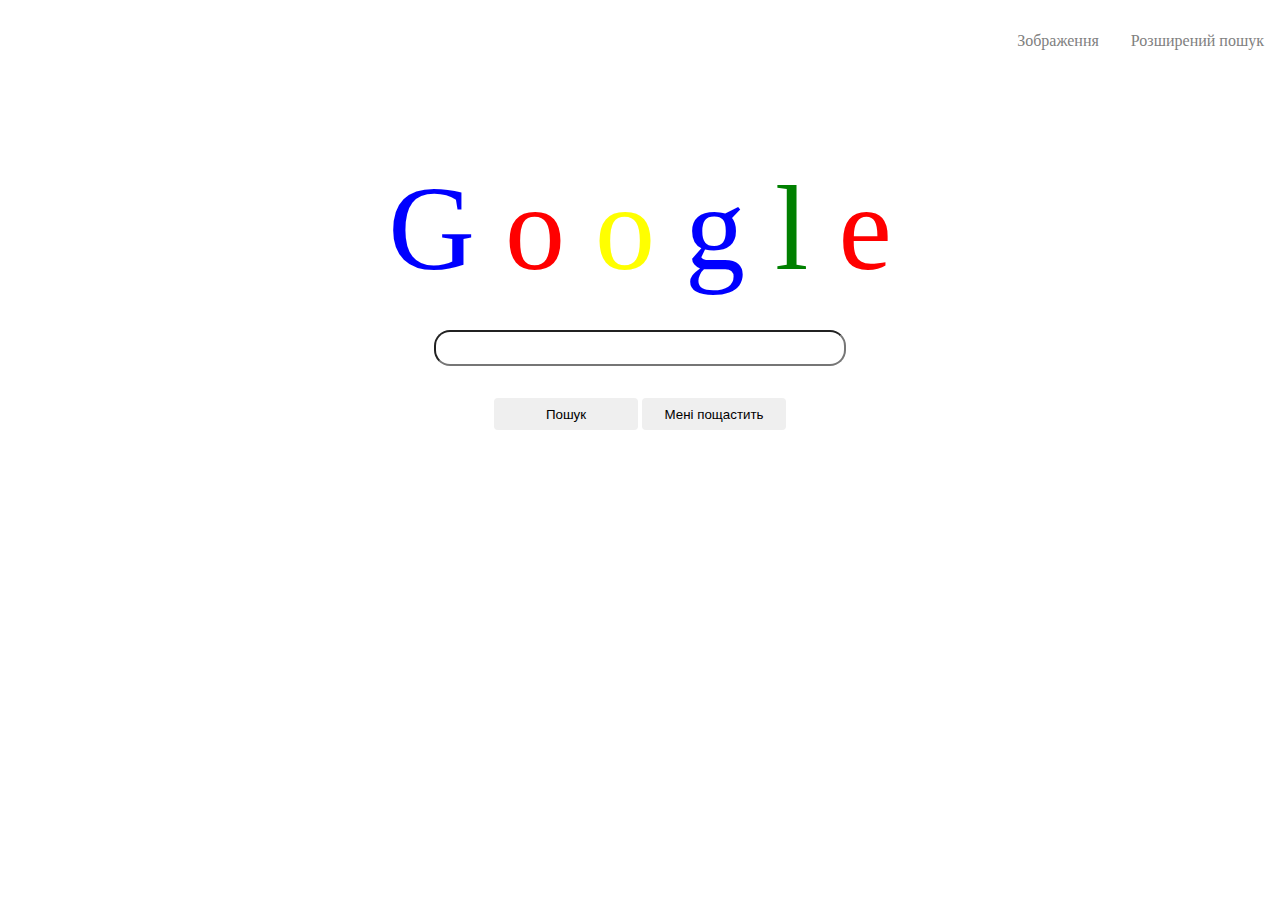
==== index.html @ 0cbaa518 "the own google" ====
<!DOCTYPE html>
<html lang="en">
<head>
  <meta charset="UTF-8">
  <title>Title</title>
  <link rel="stylesheet" href="google.css">
</head>
<body>
<div class="nav">
  <ul>
    <li><a href="images.html">Зображення </a></li>
    <li><a href="advanced.html">Розширений пошук</a></li>
  </ul>
</div>
<div class="google-wrapper">
  <a href="index.html">
    <span class="g">G</span>
    <span class="o-1">o</span>
    <span class="o-2">o</span>
    <span class="g">g</span>
    <span class="l">l</span>
    <span class="e">e</span>
  </a>
</div>
<form action="https://google.com/search">
  <div>
    <input type="text" name="q">
  </div>
  <div>
    <input type="submit" name="btnK" value="Пошук" />
    <input type="submit" name="btnI" value="Мені пощастить" />
  </div>
</form>
</body>
</html>
---- google.css ----
body {
    min-width: 520px;
    font-family: KacstBook;
    text-align: center;
    color: #dedede;
    background: url("https://cdn.wallpapersafari.com/61/47/Rf3GUi.jpg") no-repeat;
    background-size: cover;
}

.google-wrapper {
    font-size: 120px;
    background-color: transparent;
    margin-top: 10rem;
}

.google-wrapper--advanced {
    margin: 2rem;
    font-size: 2rem;
    text-align: left;
}

a {
    text-decoration: none;
    outline: none;
}

.g {
    color: blue;
}

.o-1 {
    color: red;
}

.o-2 {
    color: yellow;
}

.l {
    color: green;
}

.e {
    color: red;
}

input[type="text"] {
    width: 400px;
    height: 1.5rem;
    margin: 2rem;
    border-radius: 16px;
    outline: none;
    padding: 4px;
    font-family: "Bitstream Charter";
    font-size: 1.2rem;
}

button,
input[type="submit"] {
    height: 2rem;
    width: 9rem;
    border-radius: 4px;
    outline: none;
    border: none;
    cursor: pointer;
}

button:hover {
    background-color: #dedede;
    border: 2px solid grey
}

.nav{
    position: absolute;
    top: 0;
    right: 0;
}

.nav ul {
    list-style: none;
    display: flex;
}

li{
    margin: 1rem;
}

li a {
    color: grey;
}

.advanced-title {
    text-align: left;
    margin: 2rem;
}

.advanced-form {
    display: flex;
    align-content: flex-start;
    justify-items: flex-start;
    margin: 2rem;
}

.advanced-form__item {
    height: 4rem;
    margin: auto;
    text-align: left;
}

.advanced-form__item input {
    margin: 0;
    border-radius: 0;
}

.advanced-form__btn {
    margin: auto;
    width: 4rem;
    height: 2rem;
    background-color: darkblue;
    color: #dedede;
}
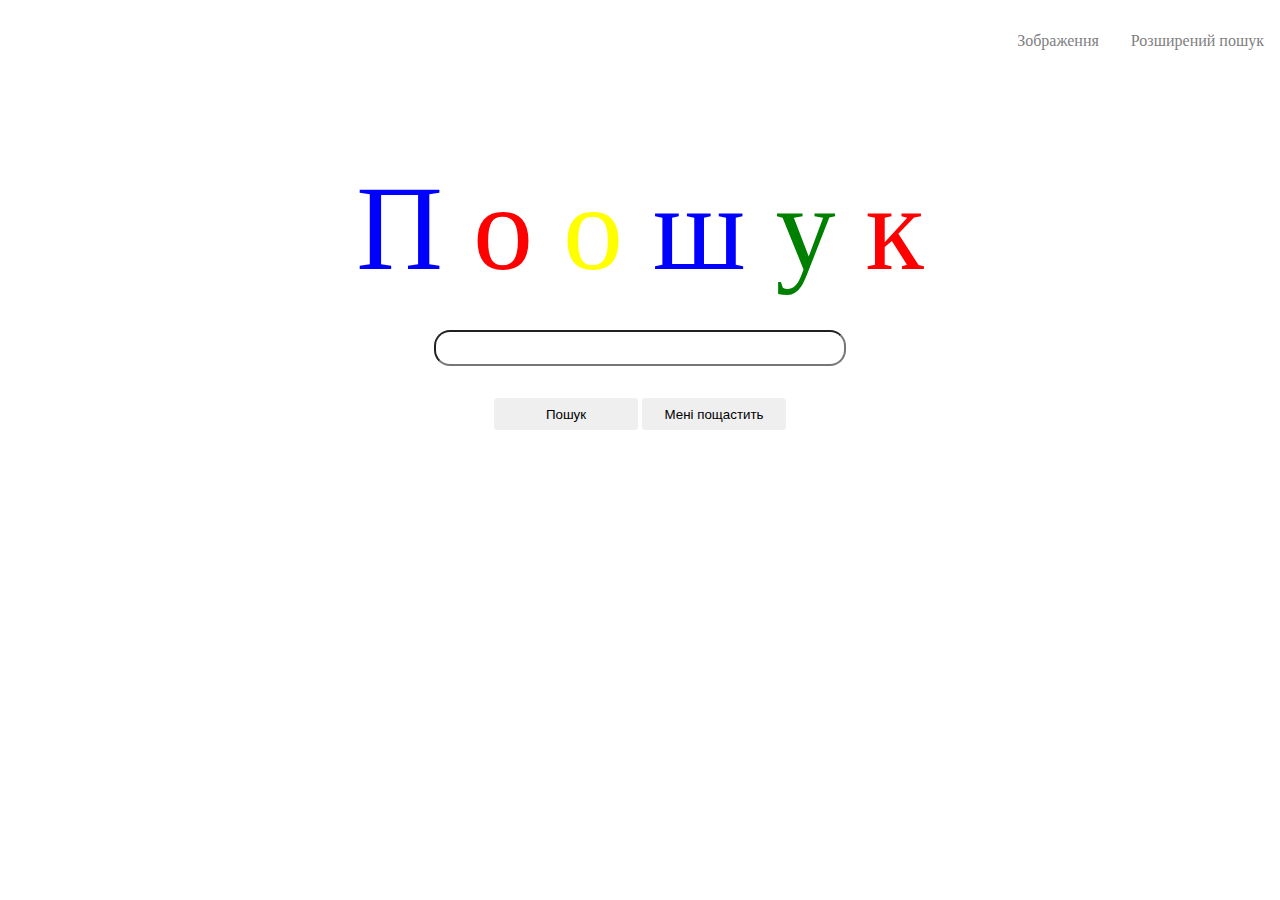
==== commit cf67249b: "search refactor" ====
--- a/index.html
+++ b/index.html
@@ -14,12 +14,12 @@
 </div>
 <div class="google-wrapper">
   <a href="index.html">
-    <span class="g">G</span>
-    <span class="o-1">o</span>
-    <span class="o-2">o</span>
-    <span class="g">g</span>
-    <span class="l">l</span>
-    <span class="e">e</span>
+    <span class="g">П</span>
+    <span class="o-1">о</span>
+    <span class="o-2">о</span>
+    <span class="g">ш</span>
+    <span class="l">у</span>
+    <span class="e">к</span>
   </a>
 </div>
 <form action="https://google.com/search">
